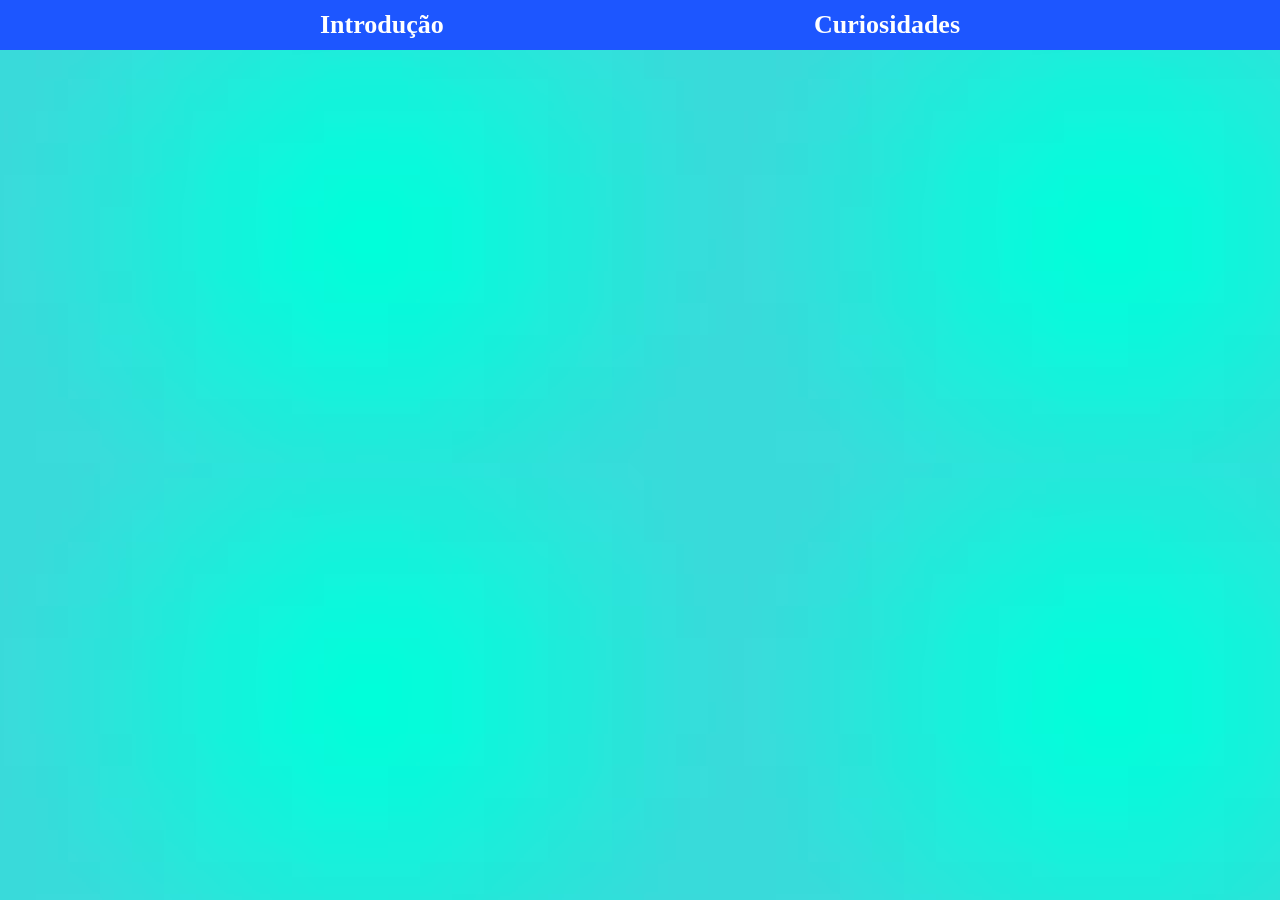
==== 01.27.2026 - Revisão HTML CSS/curiosidades.html @ 9fc731fb "Tela inicial" ====
<!DOCTYPE html>
<html lang="pt-BR">
<head>
    <meta charset="UTF-8">
    <meta name="viewport" content="width=device-width, initial-scale=1.0">
    <title>João Mafra</title>
    <link rel="stylesheet" href="style.css">
</head>
<body>
    <header>
        <nav>
            <ul class="list">
                <li class="topic"> <a href="index.html">Introdução</a></li>
                <li class="topic">Curiosidades</li>
            </ul>
        </nav>
    </header>

    <main>
        
    </main>
</body>
</html>
---- 01.27.2026 - Revisão HTML CSS/style.css ----
* {
    box-sizing: border-box;
    margin: 0px;
    padding: 0px;
}

body {
    font-size: 62.5%;
    background-image: url(./imgs/imagem-fundo.jpg);
}

a {
    text-decoration: none;
    color: inherit;
}

nav {
    background-color: #1D56FF;
    position: fixed;
    width: 100%;
}

.list {
    display: flex;
    list-style: none;
    flex-direction: row;
    justify-content: space-between;
    padding: 1em 25vw;
    min-width: none;
}

.topic {
    font-size: 2.6em;
    color: #fff;
    font-weight: bolder;
}

.topic:hover {
    cursor: pointer;
    color: #22EEFF;
}

main {
    display: flex;
    justify-content: center;
}

.main {
    margin: 80px 0 30px 0;
    padding: 18px;
    border-radius: 24px;
    width: 60%;
    background-color: #e6e6e6;
}

section.introduction h1 {
    display: flex;
    font-size: 3.6em;
    justify-content: center;
}

section.introduction p {
    font-size: 2.4em;
}

section.pillars h2 {
    display: flex;
    font-size: 3em;
    justify-content: center;
}

section.pillars h3 {
    font-size: 2.8em;
    justify-content: center;
}

div.container {
    display: flex;
}

div.container p {
    font-size: 2em;
    width: 60%;
    margin: 0 1.8em;
    justify-content: center;
    align-self: center;
}

figure.family-img img{
    width: 350px;
}

figure.brawl-stars-img img {
    width: 350px;
}

figure.naruto-img img {
    width: 175px;
}

figure.hinata-img img {
    height: 320px;
}
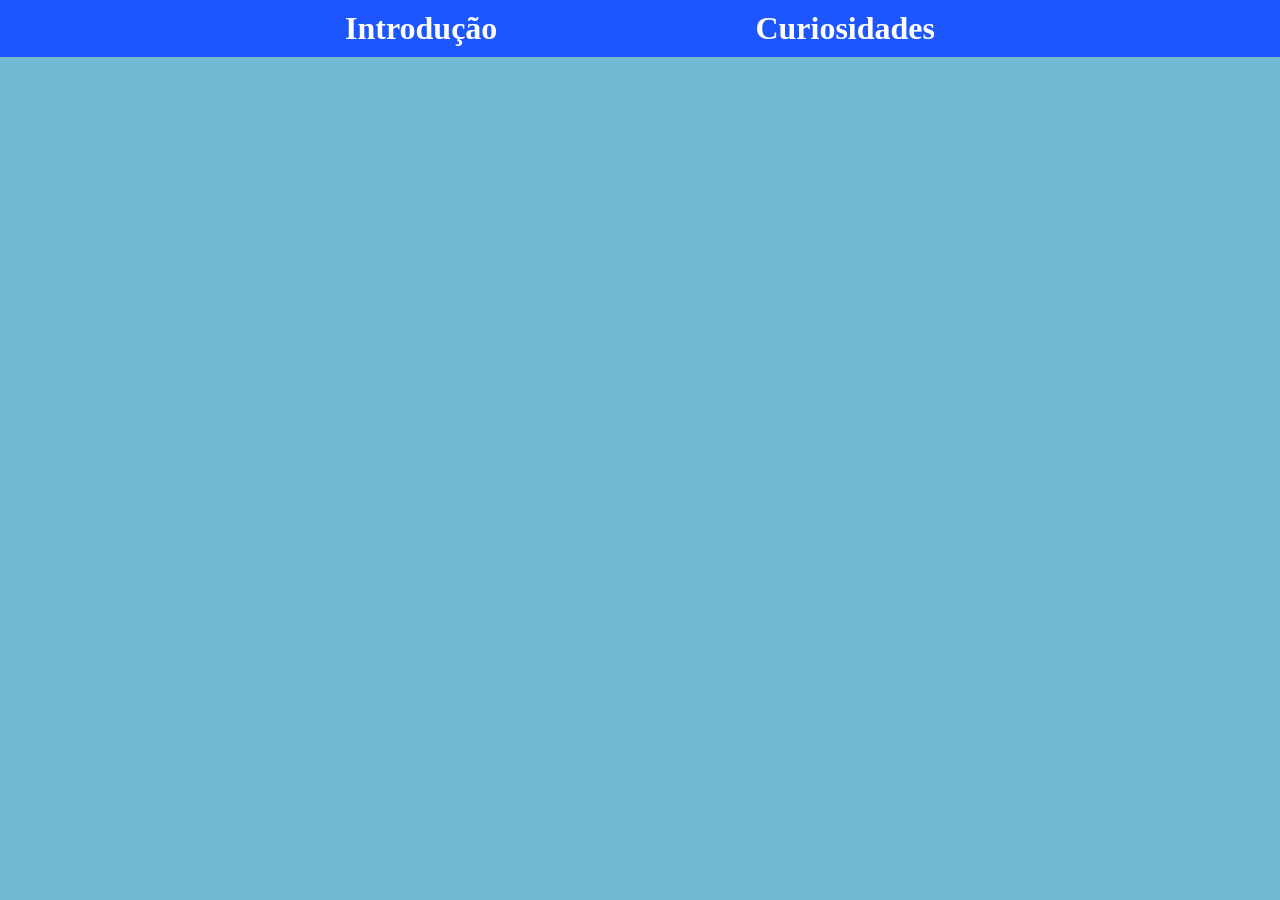
==== commit eda53d99: "Terminando de estilizar o index" ====
--- a/01.27.2026 - Revisão HTML CSS/curiosidades.html
+++ b/01.27.2026 - Revisão HTML CSS/curiosidades.html
@@ -11,13 +11,11 @@
         <nav>
             <ul class="list">
                 <li class="topic"> <a href="index.html">Introdução</a></li>
-                <li class="topic">Curiosidades</li>
+                <li class="topic"> <a href="curiosidades.html">Curiosidades</a></li>
             </ul>
         </nav>
     </header>
 
-    <main>
-        
-    </main>
+    
 </body>
 </html>
--- a/01.27.2026 - Revisão HTML CSS/style.css
+++ b/01.27.2026 - Revisão HTML CSS/style.css
@@ -6,7 +6,7 @@
 
 body {
     font-size: 62.5%;
-    background-image: url(./imgs/imagem-fundo.jpg);
+    background-color: rgb(114, 186, 210);
 }
 
 a {
@@ -25,19 +25,25 @@
     list-style: none;
     flex-direction: row;
     justify-content: space-between;
-    padding: 1em 25vw;
+    padding: 0 25vw;
     min-width: none;
 }
 
 .topic {
-    font-size: 2.6em;
+    display: flex;
+    font-size: 2rem;
     color: #fff;
     font-weight: bolder;
 }
 
+.topic a {
+    display: block;
+    padding: 10px 25px;
+}
+
 .topic:hover {
     cursor: pointer;
-    color: #22EEFF;
+    background-color: rgba(0, 0, 0, .4);
 }
 
 main {
@@ -46,27 +52,34 @@
 }
 
 .main {
-    margin: 80px 0 30px 0;
+    margin: 90px 0 30px 0;
     padding: 18px;
     border-radius: 24px;
     width: 60%;
     background-color: #e6e6e6;
+    box-shadow: 0 0 30px #000;
 }
 
-section.introduction h1 {
+h1 {
     display: flex;
     font-size: 3.6em;
     justify-content: center;
 }
 
-section.introduction p {
-    font-size: 2.4em;
+p {
+    font-size: 2em;
+    width: 100%;
+    margin: 25px 0 25px 0;
 }
 
-section.pillars h2 {
+h2 {
     display: flex;
     font-size: 3em;
     justify-content: center;
+}
+
+h3 {
+    margin: 20px 0 0 40px;
 }
 
 section.pillars h3 {
@@ -75,29 +88,52 @@
 }
 
 div.container {
+    padding: 10px;
     display: flex;
+    flex-wrap: wrap;
+    border-bottom: 1px solid gray;
+}
+
+div.container:last-child {
+    border-bottom: none;
 }
 
 div.container p {
-    font-size: 2em;
     width: 60%;
-    margin: 0 1.8em;
     justify-content: center;
     align-self: center;
 }
 
 figure.family-img img{
-    width: 350px;
+    width: 300px;
 }
 
 figure.brawl-stars-img img {
-    width: 350px;
+    width: 300px;
 }
 
 figure.naruto-img img {
-    width: 175px;
+    width: 150px;
 }
 
 figure.hinata-img img {
-    height: 320px;
+    height: 274px;
+}
+
+.img-container {
+    display: flex;
+    align-content: center;
+}
+
+@media (max-width: 1360px) {
+    div.container {
+        flex-direction: column;
+        align-items: center;
+    }
+
+    div.container p {
+        width: 100%;
+        text-align: center;
+        margin-bottom: 20px;
+    }
 }
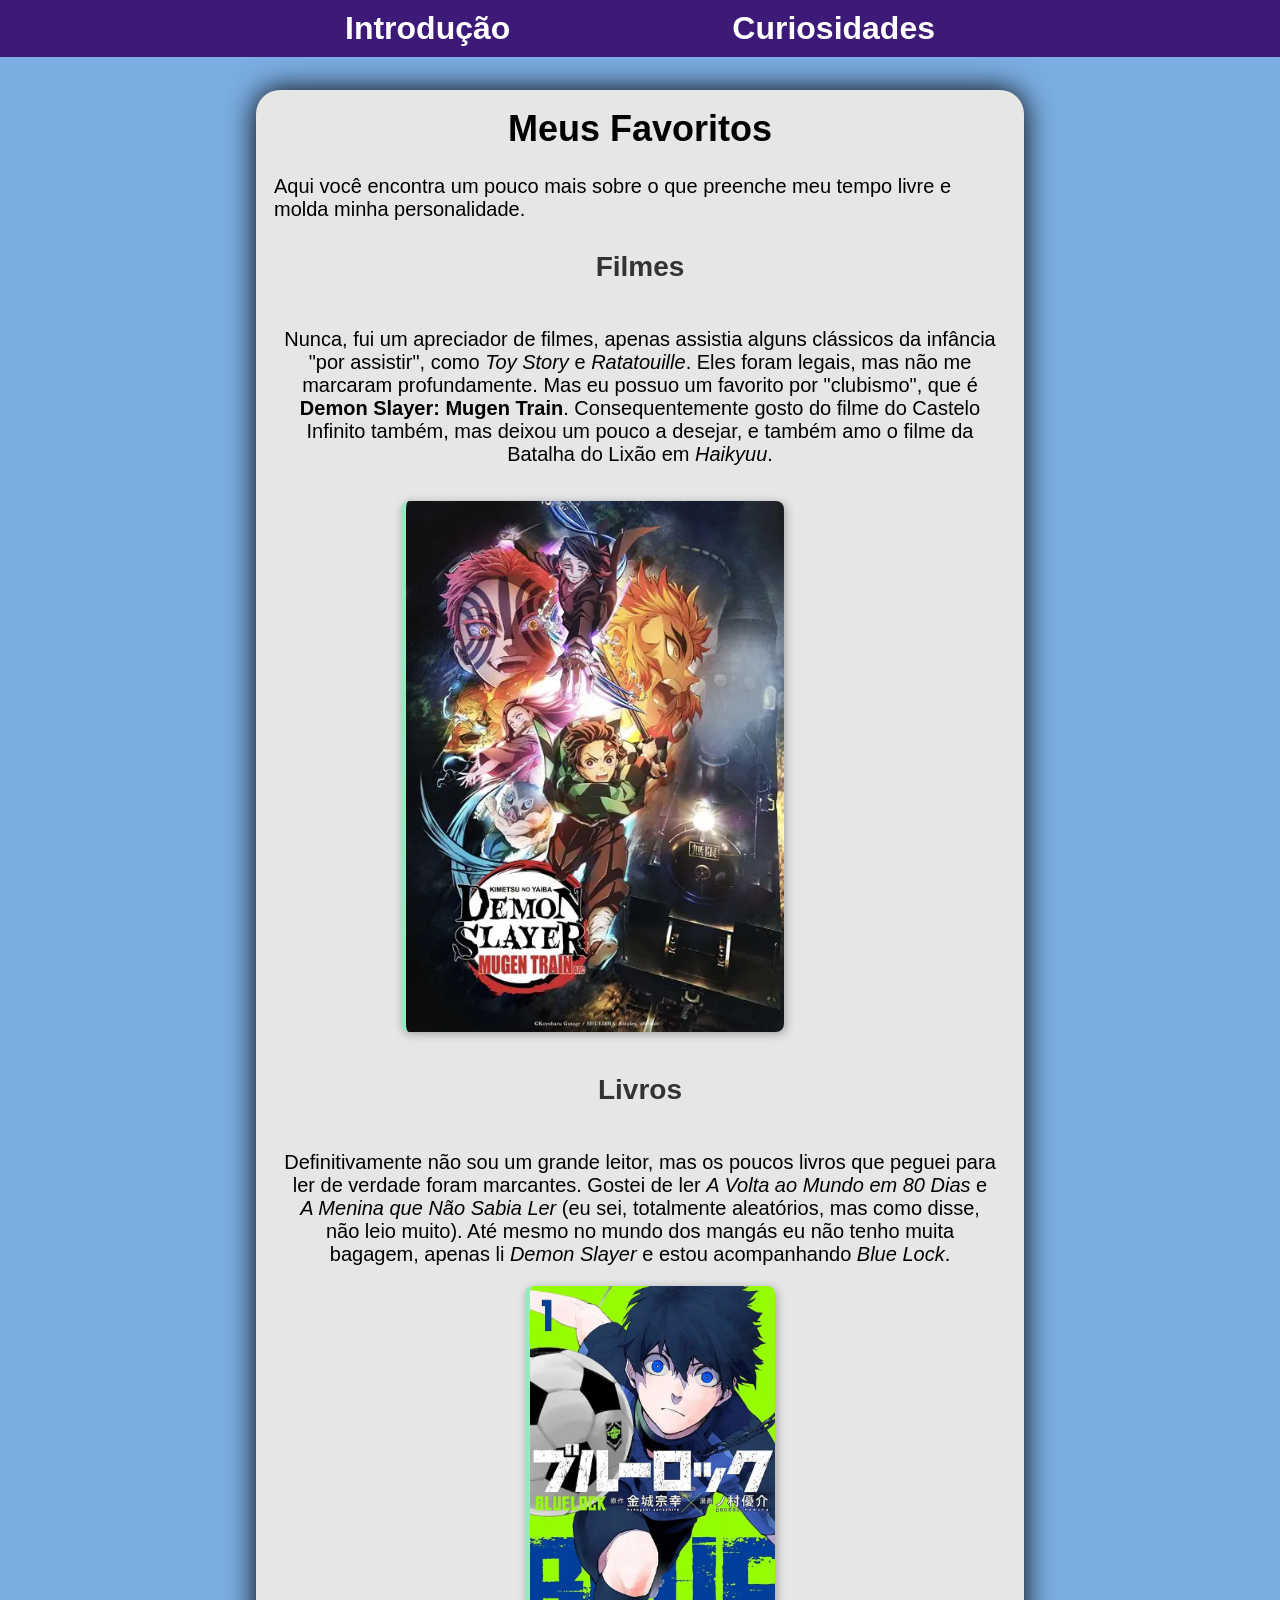
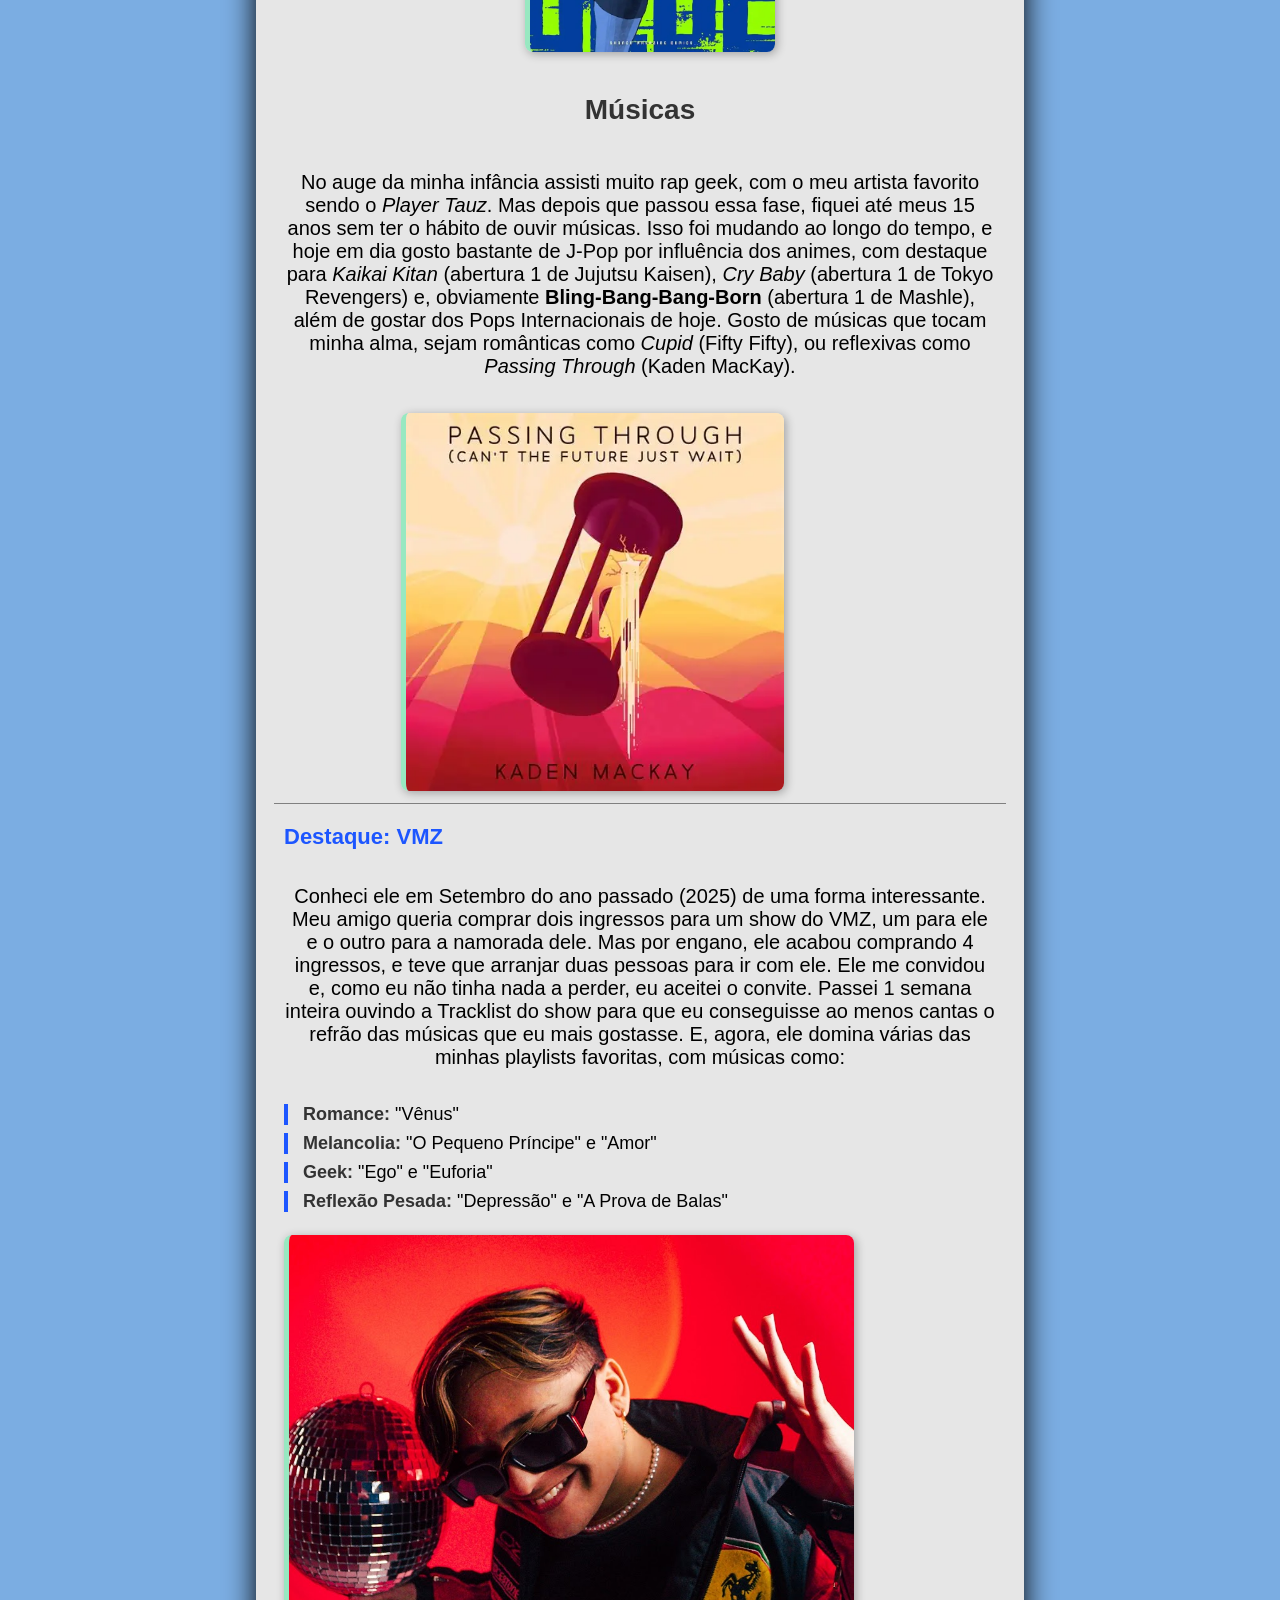
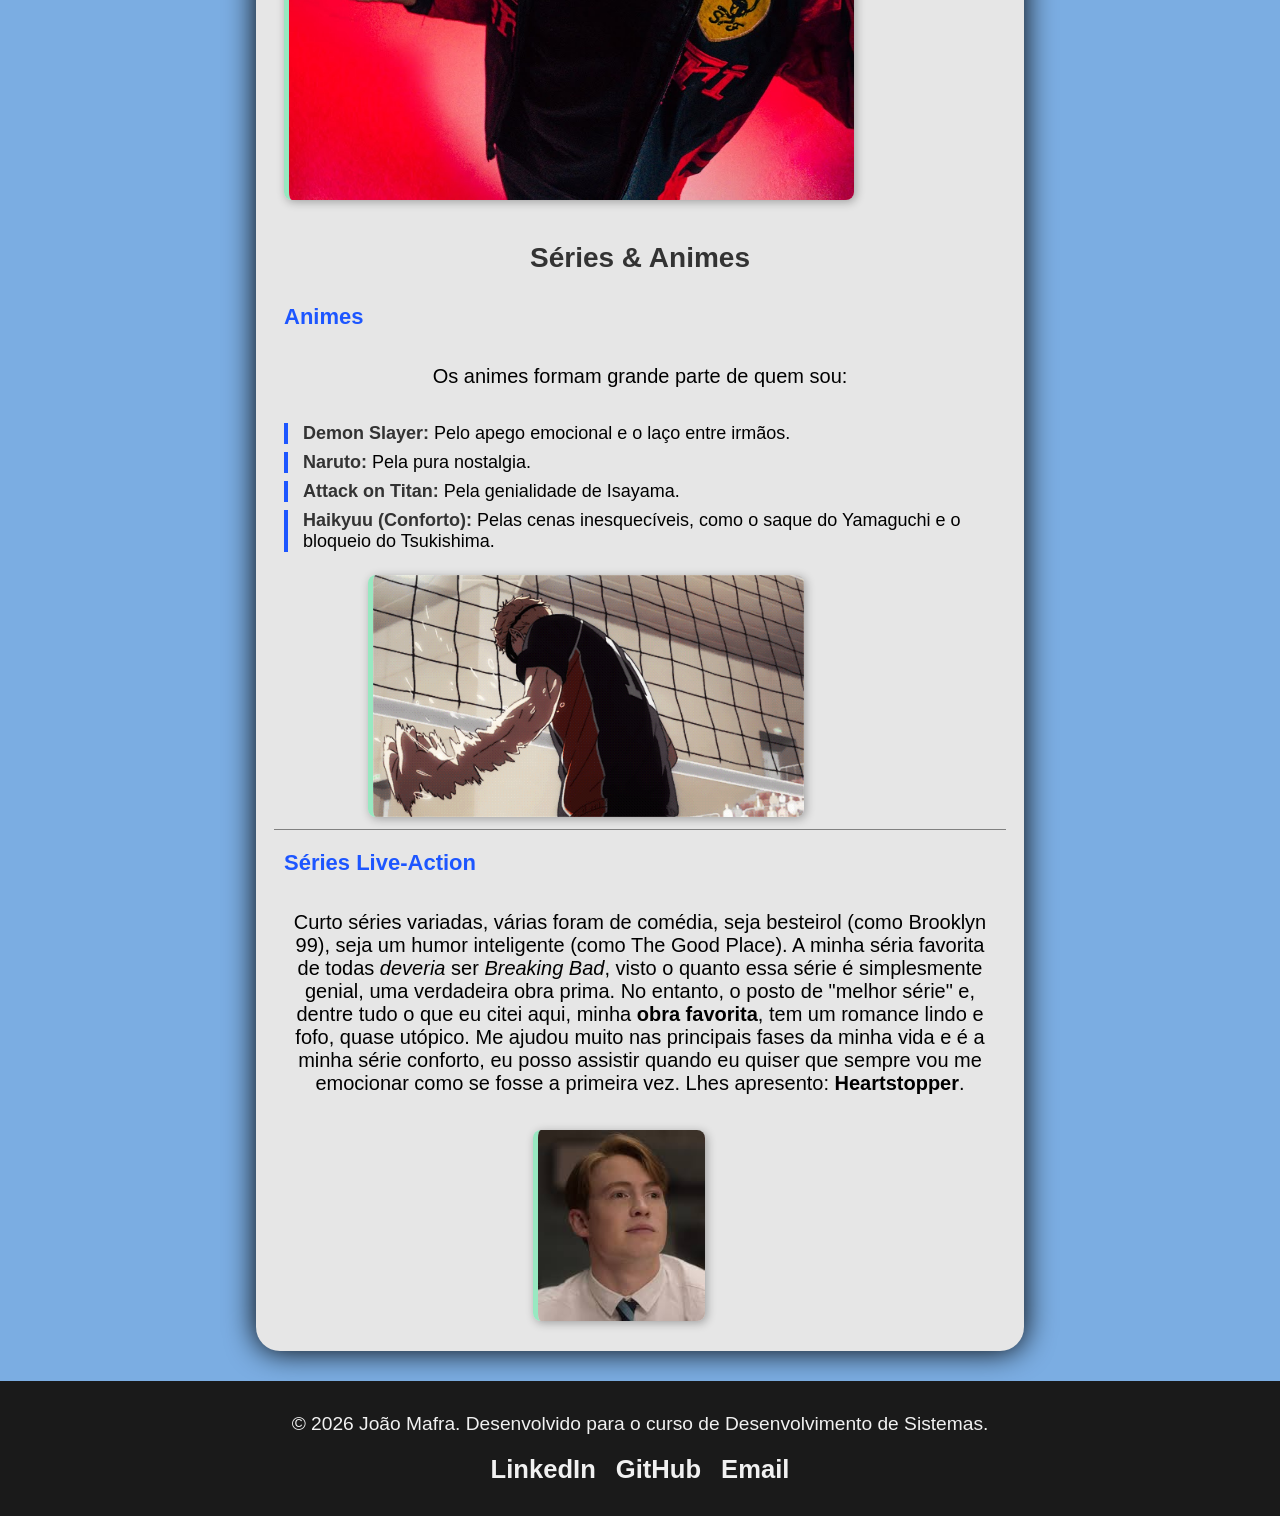
==== commit e0fe40c8: "Projeto finalizado" ====
--- a/01.27.2026 - Revisão HTML CSS/curiosidades.html
+++ b/01.27.2026 - Revisão HTML CSS/curiosidades.html
@@ -3,7 +3,7 @@
 <head>
     <meta charset="UTF-8">
     <meta name="viewport" content="width=device-width, initial-scale=1.0">
-    <title>João Mafra</title>
+    <title>Curiosidades - João Mafra</title>
     <link rel="stylesheet" href="style.css">
 </head>
 <body>
@@ -16,6 +16,109 @@
         </nav>
     </header>
 
+    <main>
+        <section class="favorites">
+            <h1>Meus Favoritos</h1>
+            <p>Aqui você encontra um pouco mais sobre o que preenche meu tempo livre e molda minha personalidade.</p>
+
+            <div class="category-block">
+                <h2>Filmes</h2>
+                <div class="container">
+                    <p>Nunca, fui um apreciador de filmes, apenas assistia alguns clássicos da infância "por assistir", como <em>Toy Story</em> e <em>Ratatouille</em>. Eles foram legais, mas não me marcaram profundamente. Mas eu possuo um favorito por "clubismo", que é <strong>Demon Slayer: Mugen Train</strong>. Consequentemente gosto do filme do Castelo Infinito também, mas deixou um pouco a desejar, e também amo o filme da Batalha do Lixão em <em>Haikyuu</em>.</p>
+                    <figure class="poster-img">
+                        <img alt="Poster do filme Demon Slayer Mugen Train" src="./imgs/poster-kny.jpg">
+                    </figure>
+                </div>
+            </div>
+
+            <div class="category-block">
+                <h2>Livros</h2>
+                <div class="container">
+                    <p>Definitivamente não sou um grande leitor, mas os poucos livros que peguei para ler de verdade foram marcantes. Gostei de ler <em>A Volta ao Mundo em 80 Dias</em> e <em>A Menina que Não Sabia Ler</em> (eu sei, totalmente aleatórios, mas como disse, não leio muito). Até mesmo no mundo dos mangás eu não tenho muita bagagem, apenas li <em>Demon Slayer</em> e estou acompanhando <em>Blue Lock</em>.
+                    <figure class="manga-img">
+                        <img alt="Capa do primeiro capítulo do mangá de Blue Lock" src="./imgs/capa-blue-lock.jpg">
+                    </figure>
+                </div>
+            </div>
+
+            <div class="category-block">
+                <h2>Músicas</h2>
+                <div class="container">
+                    <p>No auge da minha infância assisti muito rap geek, com o meu artista favorito sendo o <em>Player Tauz</em>. Mas depois que passou essa fase, fiquei até meus 15 anos sem ter o hábito de ouvir músicas. Isso foi mudando ao longo do tempo, e hoje em dia gosto bastante de J-Pop por influência dos animes, com destaque para <em>Kaikai Kitan</em> (abertura 1 de Jujutsu Kaisen), <em>Cry Baby</em> (abertura 1 de Tokyo Revengers) e, obviamente <strong>Bling-Bang-Bang-Born</strong> (abertura 1 de Mashle), além de gostar dos Pops Internacionais de hoje. Gosto de músicas que tocam minha alma, sejam românticas como <em>Cupid</em> (Fifty Fifty), ou reflexivas como <em>Passing Through</em> (Kaden MacKay).</p>
+
+                    <figure class="poster-img">
+                        <img alt="Capa da música Passing Through de Kaden MacKay" src="./imgs/capa-passing-through.jpg">
+                    </figure>
+                </div>
+                
+                <div class="container">
+                    <div class="text-content">
+                        <h3>Destaque: VMZ</h3>
+                        <p>Conheci ele em Setembro do ano passado (2025) de uma forma interessante. Meu amigo queria comprar dois ingressos para um show do VMZ, um para ele e o outro para a namorada dele. Mas por engano, ele acabou comprando 4 ingressos, e teve que arranjar duas pessoas para ir com ele. Ele me convidou e, como eu não tinha nada a perder, eu aceitei o convite. Passei 1 semana inteira ouvindo a Tracklist do show para que eu conseguisse ao menos cantas o refrão das músicas que eu mais gostasse. E, agora, ele domina várias das minhas playlists favoritas, com músicas como:</p>
+                        
+                        <ul class="custom-list">
+                            <li><strong>Romance:</strong> "Vênus"</li>
+                            <li><strong>Melancolia:</strong> "O Pequeno Príncipe" e "Amor"</li>
+                            <li><strong>Geek:</strong> "Ego" e "Euforia"</li>
+                            <li><strong>Reflexão Pesada:</strong> "Depressão" e "A Prova de Balas"</li>
+                        </ul>
+                    </div>
+
+                    <figure class="foto-img">
+                        <img alt="Foto do artista VMZ" src="./imgs/foto-vmz.jpg">
+                    </figure>
+                </div>
+            </div>
+
+            <div class="category-block">
+                <h2>Séries & Animes</h2>
+                
+                <div class="container">
+                    <div class="text-content">
+                        <h3>Animes</h3>
+                        <p>Os animes formam grande parte de quem sou:</p>
+                        <ul class="custom-list">
+                            <li><strong>Demon Slayer:</strong> Pelo apego emocional e o laço entre irmãos.</li>
+                            <li><strong>Naruto:</strong> Pela pura nostalgia.</li>
+                            <li><strong>Attack on Titan:</strong> Pela genialidade de Isayama.</li>
+                            <li><strong>Haikyuu (Conforto):</strong> Pelas cenas inesquecíveis, como o saque do Yamaguchi e o bloqueio do Tsukishima.</li>
+                        </ul>
+                    </div>
+                     <figure class="anime-img">
+                        <img alt="Personagem Tsukishima de Haikyuu comemorando um ponto" src="./imgs/tsukishima-comemorando.gif">
+                    </figure>
+                </div>
+
+                <div class="container">
+                    <div class="text-content">
+                        <h3>Séries Live-Action</h3>
+                        <p>Curto séries variadas, várias foram de comédia, seja besteirol (como Brooklyn 99), seja um humor inteligente (como The Good Place). A minha séria favorita de todas <em>deveria</em> ser <em>Breaking Bad</em>, visto o quanto essa série é simplesmente genial, uma verdadeira obra prima. No entanto, o posto de "melhor série" e, dentre tudo o que eu citei aqui, minha <strong>obra favorita</strong>, tem um romance lindo e fofo, quase utópico. Me ajudou muito nas principais fases da minha vida e é a minha série conforto, eu posso assistir quando eu quiser que sempre vou me emocionar como se fosse a primeira vez. Lhes apresento: <strong>Heartstopper</strong>.
+                    </div>
+                    <figure class="foto-img">
+                        <img alt="Foto do personagem Nicholas Nelson de Heartstopper" src="./imgs/nick-nelson.jpg">
+                    </figure>
+                </div>
+            </div>
+
+        </section>
+    </main>
+
+    <footer>
+        <div class="footer-content">
+            <p>&copy; 2026 João Mafra. Desenvolvido para o curso de Desenvolvimento de Sistemas.</p>
     
+            <ul class="social-links">
+                <li>
+                    <a href="https://www.linkedin.com/in/jo%C3%A3o-mafra-30a24630b?lipi=urn%3Ali%3Apage%3Ad_flagship3_profile_view_base_contact_details%3B9I2q81p4Smu%2ByZsrnMBBgQ%3D%3D" target="_blank">LinkedIn</a>
+                </li>
+                <li>
+                    <a href="https://github.com/JoaoMafra07" target="_blank">GitHub</a>
+                </li>
+                <li>
+                    <a href="mailto:jrlorimafra@gmail.com">Email</a>
+                </li>
+            </ul>
+        </div>
+    </footer>
 </body>
 </html>
--- a/01.27.2026 - Revisão HTML CSS/style.css
+++ b/01.27.2026 - Revisão HTML CSS/style.css
@@ -2,11 +2,19 @@
     box-sizing: border-box;
     margin: 0px;
     padding: 0px;
+    font-family: sans-serif;
+}
+
+html {
+    overflow-y: scroll;
 }
 
 body {
+    display: flex;
+    flex-direction: column;
+    min-height: 100vh;
     font-size: 62.5%;
-    background-color: rgb(114, 186, 210);
+    background-color: #7bade2;
 }
 
 a {
@@ -15,7 +23,7 @@
 }
 
 nav {
-    background-color: #1D56FF;
+    background-color: #3d1a78;
     position: fixed;
     width: 100%;
 }
@@ -47,12 +55,8 @@
 }
 
 main {
-    display: flex;
-    justify-content: center;
-}
-
-.main {
-    margin: 90px 0 30px 0;
+    flex: 1;
+    margin: 90px auto 30px auto;
     padding: 18px;
     border-radius: 24px;
     width: 60%;
@@ -98,31 +102,30 @@
     border-bottom: none;
 }
 
-div.container p {
+div.container > p {
     width: 60%;
     justify-content: center;
     align-self: center;
 }
 
-figure.family-img img{
-    width: 300px;
-}
-
-figure.brawl-stars-img img {
-    width: 300px;
-}
-
-figure.naruto-img img {
-    width: 150px;
-}
-
-figure.hinata-img img {
-    height: 274px;
+div figure img {
+    max-width: 250px;
+    height: auto;
+    border-radius: 8px;
+    margin-left: 20px;
+    border-left: 5px solid #98e8c1;
+    box-shadow: 2px 2px 10px rgba(0,0,0,0.3);
+    object-fit: cover;
 }
 
 .img-container {
     display: flex;
-    align-content: center;
+}
+
+div.img-container figure img {
+    max-height: 300px;
+    margin-left: 10px;
+    flex-wrap: wrap;
 }
 
 @media (max-width: 1360px) {
@@ -136,4 +139,133 @@
         text-align: center;
         margin-bottom: 20px;
     }
+}
+
+footer {
+    width: 100%;
+    background-color: #1a1a1a;
+    color: #f1f1f1;
+    padding: 2rem 0;
+    margin-top: auto;
+}
+
+.footer-content {
+    width: 60%;
+    margin: 0 auto;
+    display: flex;
+    justify-content: space-between;
+    align-items: center;
+    flex-direction: column;
+}
+
+.footer-content p {
+    font-size: 1.2rem; 
+    margin: 0; 
+    padding-bottom: 20px;
+    width: auto;
+}
+
+.social-links {
+    list-style: none;
+    display: flex;
+    gap: 20px;
+}
+
+.social-links a {
+    font-size: 1.6rem;
+    font-weight: bold;
+    transition: color 0.3s;
+}
+
+.social-links a:hover {
+    color: #1D56FF;
+}
+
+@media (max-width: 1360px) {
+    .footer-container {
+        width: 90%;
+        flex-direction: column;
+        gap: 15px;
+        text-align: center;
+    }
+}
+
+/* --- PÁGINA DE CURIOSIDADES --- */
+
+.category-block h2 {
+    margin-top: 30px;
+    margin-bottom: 10px;
+    font-size: 2.8em;
+    color: #333;
+    display: flex;
+    justify-content: center;
+}
+
+.category-block h3 {
+    font-size: 2.2em;
+    margin: 10px 0;
+    color: #1D56FF;
+}
+
+ul.custom-list {
+    list-style: none;
+    padding-left: 0;
+    margin-top: 15px;
+}
+
+ul.custom-list li {
+    font-size: 1.8em;
+    margin-bottom: 8px;
+    padding-left: 15px;
+    border-left: 4px solid #1D56FF;
+}
+
+ul.custom-list strong {
+    color: #333;
+}
+
+.text-content {
+    flex: 1;
+    display: flex;
+    flex-direction: column;
+    justify-content: center;
+}
+
+figure.poster-img img,
+figure.foto-img img,
+figure.manga-img img,
+figure.series-img img,
+figure.anime-img img {
+    max-width: 250px;
+    height: auto;
+    border-radius: 8px;
+    margin-left: 20px;
+    box-shadow: 2px 2px 10px rgba(0,0,0,0.3);
+}
+
+
+@media (max-width: 1360px) {
+    figure.poster-img img,
+    figure.foto-img img,
+    figure.mangas-img img,
+    figure.series-img img,
+    figure.anime-img img {
+        margin-left: 0;
+        margin-top: 15px;
+        max-width: 80%;
+    }
+    
+    ul.custom-list li {
+        text-align: left;
+    }
+}
+
+.text-content p {
+    width: 100%;
+    align-self: auto;
+    text-align: left;
+}
+
+.text-content h3 {
+    margin-left: 0;
 }
